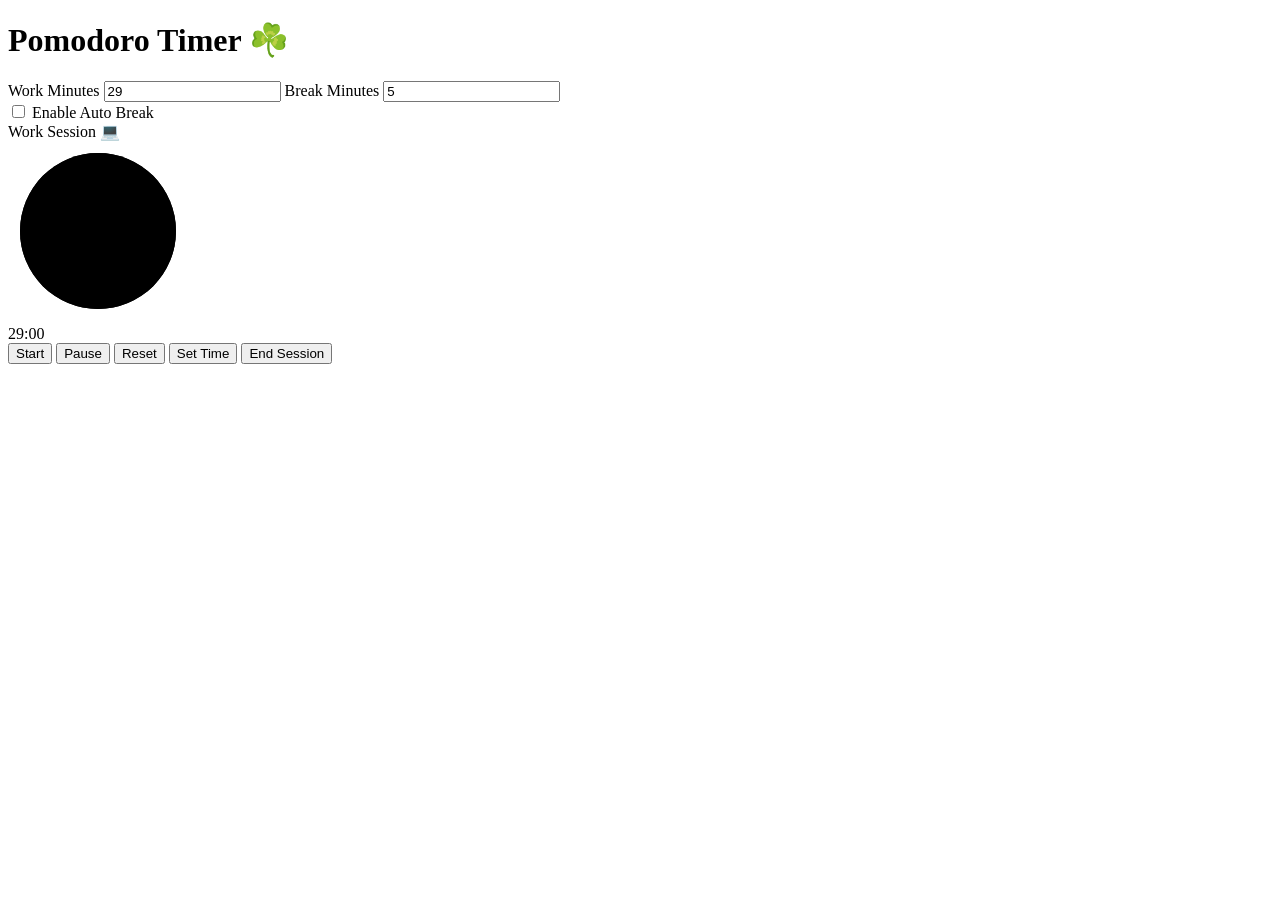
==== index.html @ a8fad2fe "Add initial Pomodoro Timer HTML structure Initial commit of the Pomodoro Timer application with HTML" ====
<!DOCTYPE html>
<html lang="en">
<head>
  <meta charset="UTF-8" />
  <meta name="viewport" content="width=device-width, initial-scale=1.0"/>
  <title>Pomodoro Timer</title>
  <link rel="stylesheet" href="styles.css">
</head>
<body>
  <div class="container">
    <h1>Pomodoro Timer ☘️</h1>

    <label for="minutesInput">Work Minutes</label>
    <input type="number" id="minutesInput" min="1" value="29">

    <label for="breakMinutesInput">Break Minutes</label>
    <input type="number" id="breakMinutesInput" min="1" value="5">

    <div class="toggle-wrap">
      <input type="checkbox" id="autoBreakToggle">
      <span>Enable Auto Break</span>
    </div>

    <div class="mode" id="modeDisplay">
      Work Session 💻
    </div>

    <div class="circle-wrap">
      <svg class="circle" width="180" height="180">
        <circle class="bg" cx="90" cy="90" r="78"></circle>
        <circle class="progress" cx="90" cy="90" r="78"></circle>
      </svg>
      <div id="timer">29:00</div>
    </div>

    <div class="controls">
      <button id="start">Start</button>
      <button id="pause">Pause</button>
      <button id="reset">Reset</button>
      <button id="setTime">Set Time</button>
      <button id="endSession">End Session</button>
    </div>
  </div>

  <div id="blankScreen" class="blank-screen">
    <div class="end-box">
      <div id="sessionText" class="session-text"></div>
      <div id="rewardText" class="reward-text"></div>
    </div>
  </div>

  <script>
    let defaultMinutes = 29;
    let workMinutes = 29;
    let breakMinutes = 5;
    let totalSeconds = defaultMinutes * 60;
    let interval = null;
    let isBreak = false;
    let sessionElapsedSeconds = 0;
    let rewardPoints = 0;

    const timerDisplay = document.getElementById("timer");
    const modeDisplay = document.getElementById("modeDisplay");
    const startBtn = document.getElementById("start");
    const pauseBtn = document.getElementById("pause");
    const resetBtn = document.getElementById("reset");
    const setTimeBtn = document.getElementById("setTime");
    const endSessionBtn = document.getElementById("endSession");
    const minutesInput = document.getElementById("minutesInput");
    const breakMinutesInput = document.getElementById("breakMinutesInput");
    const autoBreakToggle = document.getElementById("autoBreakToggle");
    const circle = document.querySelector(".progress");
    const blankScreen = document.getElementById("blankScreen");
    const sessionText = document.getElementById("sessionText");
    const rewardText = document.getElementById("rewardText");
    const radius = 78;
    const circumference = 2 * Math.PI * radius;

    circle.style.strokeDasharray = circumference;
    circle.style.strokeDashoffset = circumference;

    function updateCircle() {
      const progress = totalSeconds / (defaultMinutes * 60);
      const offset = circumference * (1 - progress);
      circle.style.strokeDashoffset = offset;
    }

    function updateDisplay() {
      const minutes = Math.floor(totalSeconds / 60);
      let seconds = totalSeconds % 60;
      seconds = seconds < 10 ? "0" + seconds : seconds;
      timerDisplay.textContent = `${minutes}:${seconds}`;
      modeDisplay.textContent = isBreak ? "Break Time ☕" : "Work Session 💻";
      updateCircle();
    }

    function startTimer() {
      if (interval) return;

      interval = setInterval(() => {
        if (totalSeconds <= 0) {
          clearInterval(interval);
          interval = null;

          if (autoBreakToggle.checked) {
            if (!isBreak) {
              alert("Work session finished! Break started ☕");
              isBreak = true;
              breakMinutes = parseInt(breakMinutesInput.value);
              defaultMinutes = breakMinutes;
              totalSeconds = breakMinutes * 60;
              updateDisplay();
              startTimer();
            } else {
              alert("Break finished! Back to work 💻");
              isBreak = false;
              defaultMinutes = workMinutes;
              totalSeconds = workMinutes * 60;
              updateDisplay();
              startTimer();
            }
          } else {
            alert("Time's up!");
          }

          return;
        }

        totalSeconds--;
        sessionElapsedSeconds++;
        updateDisplay();
      }, 1000);
    }

    function pauseTimer() {
      clearInterval(interval);
      interval = null;
    }

    function resetTimer() {
      pauseTimer();
      isBreak = false;
      sessionElapsedSeconds = 0;
      rewardPoints = 0;
      defaultMinutes = workMinutes;
      totalSeconds = workMinutes * 60;
      updateDisplay();
      blankScreen.style.display = "none";
      sessionText.textContent = "";
      rewardText.textContent = "";
    }

    function setCustomTime() {
      pauseTimer();
      workMinutes = parseInt(minutesInput.value);
      breakMinutes = parseInt(breakMinutesInput.value);

      if (
        isNaN(workMinutes) ||
        workMinutes <= 0 ||
        isNaN(breakMinutes) ||
        breakMinutes <= 0
      ) {
        alert("Enter valid numbers");
        return;
      }

      defaultMinutes = workMinutes;
      totalSeconds = workMinutes * 60;
      sessionElapsedSeconds = 0;
      rewardPoints = 0;
      isBreak = false;
      blankScreen.style.display = "none";
      sessionText.textContent = "";
      rewardText.textContent = "";
      updateDisplay();
    }

    function calculateRewardPoints(seconds) {
      const hoursStudied = seconds / 3600;
      return Math.round(hoursStudied * 100);
    }

    function formatTime(seconds) {
      const mins = Math.floor(seconds / 60);
      const secs = seconds % 60;
      return `${mins} minute${mins !== 1 ? "s" : ""} and ${secs} second${secs !== 1 ? "s" : ""}`;
    }

    function endSession() {
      pauseTimer();
      rewardPoints = calculateRewardPoints(sessionElapsedSeconds);
      blankScreen.style.display = "flex";
      sessionText.textContent = `Session lasted ${formatTime(sessionElapsedSeconds)}.`;
      rewardText.textContent = `Reward earned: ${rewardPoints} points.`;
    }

    startBtn.addEventListener("click", startTimer);
    pauseBtn.addEventListener("click", pauseTimer);
    resetBtn.addEventListener("click", resetTimer);
    setTimeBtn.addEventListener("click", setCustomTime);
    endSessionBtn.addEventListener("click", endSession);

    updateDisplay();
  </script>
</body>
</html>
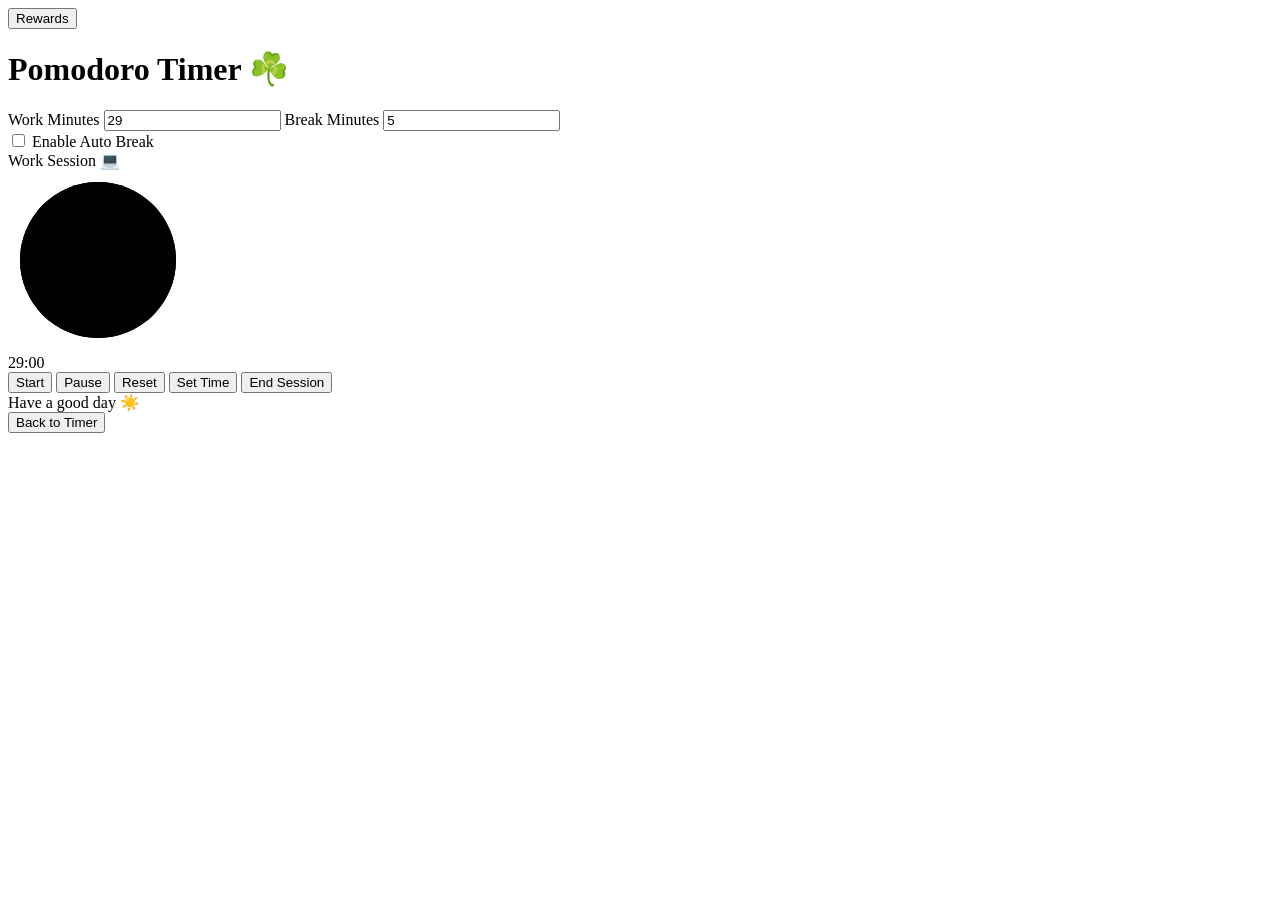
==== commit 03d4f555: "Refactor HTML structure and add rewards button" ====
--- a/index.html
+++ b/index.html
@@ -1,207 +1,226 @@
 <!DOCTYPE html>
 <html lang="en">
 <head>
-  <meta charset="UTF-8" />
-  <meta name="viewport" content="width=device-width, initial-scale=1.0"/>
-  <title>Pomodoro Timer</title>
-  <link rel="stylesheet" href="styles.css">
+<meta charset="UTF-8" />
+<meta name="viewport" content="width=device-width, initial-scale=1.0"/>
+<title>Pomodoro Timer</title>
+<link rel="stylesheet" href="styles.css">
 </head>
 <body>
-  <div class="container">
-    <h1>Pomodoro Timer ☘️</h1>
-
-    <label for="minutesInput">Work Minutes</label>
-    <input type="number" id="minutesInput" min="1" value="29">
-
-    <label for="breakMinutesInput">Break Minutes</label>
-    <input type="number" id="breakMinutesInput" min="1" value="5">
-
-    <div class="toggle-wrap">
-      <input type="checkbox" id="autoBreakToggle">
-      <span>Enable Auto Break</span>
-    </div>
-
-    <div class="mode" id="modeDisplay">
-      Work Session 💻
-    </div>
-
-    <div class="circle-wrap">
-      <svg class="circle" width="180" height="180">
-        <circle class="bg" cx="90" cy="90" r="78"></circle>
-        <circle class="progress" cx="90" cy="90" r="78"></circle>
-      </svg>
-      <div id="timer">29:00</div>
-    </div>
-
-    <div class="controls">
-      <button id="start">Start</button>
-      <button id="pause">Pause</button>
-      <button id="reset">Reset</button>
-      <button id="setTime">Set Time</button>
-      <button id="endSession">End Session</button>
-    </div>
-  </div>
-
-  <div id="blankScreen" class="blank-screen">
-    <div class="end-box">
-      <div id="sessionText" class="session-text"></div>
-      <div id="rewardText" class="reward-text"></div>
-    </div>
-  </div>
-
-  <script>
-    let defaultMinutes = 29;
-    let workMinutes = 29;
-    let breakMinutes = 5;
-    let totalSeconds = defaultMinutes * 60;
-    let interval = null;
-    let isBreak = false;
-    let sessionElapsedSeconds = 0;
-    let rewardPoints = 0;
-
-    const timerDisplay = document.getElementById("timer");
-    const modeDisplay = document.getElementById("modeDisplay");
-    const startBtn = document.getElementById("start");
-    const pauseBtn = document.getElementById("pause");
-    const resetBtn = document.getElementById("reset");
-    const setTimeBtn = document.getElementById("setTime");
-    const endSessionBtn = document.getElementById("endSession");
-    const minutesInput = document.getElementById("minutesInput");
-    const breakMinutesInput = document.getElementById("breakMinutesInput");
-    const autoBreakToggle = document.getElementById("autoBreakToggle");
-    const circle = document.querySelector(".progress");
-    const blankScreen = document.getElementById("blankScreen");
-    const sessionText = document.getElementById("sessionText");
-    const rewardText = document.getElementById("rewardText");
-    const radius = 78;
-    const circumference = 2 * Math.PI * radius;
-
-    circle.style.strokeDasharray = circumference;
-    circle.style.strokeDashoffset = circumference;
-
-    function updateCircle() {
-      const progress = totalSeconds / (defaultMinutes * 60);
-      const offset = circumference * (1 - progress);
-      circle.style.strokeDashoffset = offset;
-    }
-
-    function updateDisplay() {
-      const minutes = Math.floor(totalSeconds / 60);
-      let seconds = totalSeconds % 60;
-      seconds = seconds < 10 ? "0" + seconds : seconds;
-      timerDisplay.textContent = `${minutes}:${seconds}`;
-      modeDisplay.textContent = isBreak ? "Break Time ☕" : "Work Session 💻";
-      updateCircle();
-    }
-
-    function startTimer() {
-      if (interval) return;
-
-      interval = setInterval(() => {
-        if (totalSeconds <= 0) {
-          clearInterval(interval);
-          interval = null;
-
-          if (autoBreakToggle.checked) {
-            if (!isBreak) {
-              alert("Work session finished! Break started ☕");
-              isBreak = true;
-              breakMinutes = parseInt(breakMinutesInput.value);
-              defaultMinutes = breakMinutes;
-              totalSeconds = breakMinutes * 60;
-              updateDisplay();
-              startTimer();
-            } else {
-              alert("Break finished! Back to work 💻");
-              isBreak = false;
-              defaultMinutes = workMinutes;
-              totalSeconds = workMinutes * 60;
-              updateDisplay();
-              startTimer();
-            }
-          } else {
-            alert("Time's up!");
-          }
-
-          return;
-        }
-
-        totalSeconds--;
-        sessionElapsedSeconds++;
-        updateDisplay();
-      }, 1000);
-    }
-
-    function pauseTimer() {
+<button id="rewardsBtn" class="rewards-btn">Rewards</button>
+
+<div class="container">
+  <h1>Pomodoro Timer ☘️</h1>
+
+  <label for="minutesInput">Work Minutes</label>
+  <input type="number" id="minutesInput" min="1" value="29">
+
+  <label for="breakMinutesInput">Break Minutes</label>
+  <input type="number" id="breakMinutesInput" min="1" value="5">
+
+  <div class="toggle-wrap">
+    <input type="checkbox" id="autoBreakToggle">
+    <span>Enable Auto Break</span>
+  </div>
+
+  <div class="mode" id="modeDisplay">
+    Work Session 💻
+  </div>
+
+  <div class="circle-wrap">
+    <svg class="circle" width="180" height="180">
+      <circle class="bg" cx="90" cy="90" r="78"></circle>
+      <circle class="progress" cx="90" cy="90" r="78"></circle>
+    </svg>
+    <div id="timer">29:00</div>
+  </div>
+
+  <div class="controls">
+    <button id="start">Start</button>
+    <button id="pause">Pause</button>
+    <button id="reset">Reset</button>
+    <button id="setTime">Set Time</button>
+    <button id="endSession">End Session</button>
+  </div>
+</div>
+
+<div id="blankScreen" class="blank-screen">
+  <div class="end-box">
+    <div id="sessionText" class="session-text"></div>
+    <div id="rewardText" class="reward-text"></div>
+    <div class="good-day-text">Have a good day ☀️</div>
+    <button id="backToTimer" class="back-to-timer-btn">Back to Timer</button>
+  </div>
+</div>
+
+<script>
+let defaultMinutes = 29;
+let workMinutes = 29;
+let breakMinutes = 5;
+let totalSeconds = defaultMinutes * 60;
+let interval = null;
+let isBreak = false;
+let sessionElapsedSeconds = 0;
+let rewardPoints = 0;
+
+const timerDisplay = document.getElementById("timer");
+const modeDisplay = document.getElementById("modeDisplay");
+const startBtn = document.getElementById("start");
+const pauseBtn = document.getElementById("pause");
+const resetBtn = document.getElementById("reset");
+const setTimeBtn = document.getElementById("setTime");
+const endSessionBtn = document.getElementById("endSession");
+const rewardsBtn = document.getElementById("rewardsBtn");
+const backToTimerBtn = document.getElementById("backToTimer");
+const minutesInput = document.getElementById("minutesInput");
+const breakMinutesInput = document.getElementById("breakMinutesInput");
+const autoBreakToggle = document.getElementById("autoBreakToggle");
+const circle = document.querySelector(".progress");
+const blankScreen = document.getElementById("blankScreen");
+const sessionText = document.getElementById("sessionText");
+const rewardText = document.getElementById("rewardText");
+
+const radius = 78;
+const circumference = 2 * Math.PI * radius;
+
+circle.style.strokeDasharray = circumference;
+circle.style.strokeDashoffset = circumference;
+
+function updateCircle() {
+  const progress = totalSeconds / (defaultMinutes * 60);
+  const offset = circumference * (1 - progress);
+  circle.style.strokeDashoffset = offset;
+}
+
+function updateDisplay() {
+  const minutes = Math.floor(totalSeconds / 60);
+  let seconds = totalSeconds % 60;
+  seconds = seconds < 10 ? "0" + seconds : seconds;
+  timerDisplay.textContent = `${minutes}:${seconds}`;
+  modeDisplay.textContent = isBreak ? "Break Time ☕" : "Work Session 💻";
+  updateCircle();
+}
+
+function startTimer() {
+  if (interval) return;
+
+  interval = setInterval(() => {
+    if (totalSeconds <= 0) {
       clearInterval(interval);
       interval = null;
+
+      if (autoBreakToggle.checked) {
+        if (!isBreak) {
+          alert("Work session finished! Break started ☕");
+          isBreak = true;
+          breakMinutes = parseInt(breakMinutesInput.value);
+          defaultMinutes = breakMinutes;
+          totalSeconds = breakMinutes * 60;
+          updateDisplay();
+          startTimer();
+        } else {
+          alert("Break finished! Back to work 💻");
+          isBreak = false;
+          defaultMinutes = workMinutes;
+          totalSeconds = workMinutes * 60;
+          updateDisplay();
+          startTimer();
+        }
+      } else {
+        alert("Time's up!");
+      }
+      return;
     }
 
-    function resetTimer() {
-      pauseTimer();
-      isBreak = false;
-      sessionElapsedSeconds = 0;
-      rewardPoints = 0;
-      defaultMinutes = workMinutes;
-      totalSeconds = workMinutes * 60;
-      updateDisplay();
-      blankScreen.style.display = "none";
-      sessionText.textContent = "";
-      rewardText.textContent = "";
-    }
-
-    function setCustomTime() {
-      pauseTimer();
-      workMinutes = parseInt(minutesInput.value);
-      breakMinutes = parseInt(breakMinutesInput.value);
-
-      if (
-        isNaN(workMinutes) ||
-        workMinutes <= 0 ||
-        isNaN(breakMinutes) ||
-        breakMinutes <= 0
-      ) {
-        alert("Enter valid numbers");
-        return;
-      }
-
-      defaultMinutes = workMinutes;
-      totalSeconds = workMinutes * 60;
-      sessionElapsedSeconds = 0;
-      rewardPoints = 0;
-      isBreak = false;
-      blankScreen.style.display = "none";
-      sessionText.textContent = "";
-      rewardText.textContent = "";
-      updateDisplay();
-    }
-
-    function calculateRewardPoints(seconds) {
-      const hoursStudied = seconds / 3600;
-      return Math.round(hoursStudied * 100);
-    }
-
-    function formatTime(seconds) {
-      const mins = Math.floor(seconds / 60);
-      const secs = seconds % 60;
-      return `${mins} minute${mins !== 1 ? "s" : ""} and ${secs} second${secs !== 1 ? "s" : ""}`;
-    }
-
-    function endSession() {
-      pauseTimer();
-      rewardPoints = calculateRewardPoints(sessionElapsedSeconds);
-      blankScreen.style.display = "flex";
-      sessionText.textContent = `Session lasted ${formatTime(sessionElapsedSeconds)}.`;
-      rewardText.textContent = `Reward earned: ${rewardPoints} points.`;
-    }
-
-    startBtn.addEventListener("click", startTimer);
-    pauseBtn.addEventListener("click", pauseTimer);
-    resetBtn.addEventListener("click", resetTimer);
-    setTimeBtn.addEventListener("click", setCustomTime);
-    endSessionBtn.addEventListener("click", endSession);
-
+    totalSeconds--;
+    sessionElapsedSeconds++;
     updateDisplay();
-  </script>
+  }, 1000);
+}
+
+function pauseTimer() {
+  clearInterval(interval);
+  interval = null;
+}
+
+function resetTimer() {
+  pauseTimer();
+  isBreak = false;
+  sessionElapsedSeconds = 0;
+  rewardPoints = 0;
+  defaultMinutes = workMinutes;
+  totalSeconds = workMinutes * 60;
+  updateDisplay();
+  blankScreen.style.display = "none";
+  sessionText.textContent = "";
+  rewardText.textContent = "";
+}
+
+function setCustomTime() {
+  pauseTimer();
+  workMinutes = parseInt(minutesInput.value);
+  breakMinutes = parseInt(breakMinutesInput.value);
+
+  if (
+    isNaN(workMinutes) ||
+    workMinutes <= 0 ||
+    isNaN(breakMinutes) ||
+    breakMinutes <= 0
+  ) {
+    alert("Enter valid numbers");
+    return;
+  }
+
+  defaultMinutes = workMinutes;
+  totalSeconds = workMinutes * 60;
+  sessionElapsedSeconds = 0;
+  rewardPoints = 0;
+  isBreak = false;
+  blankScreen.style.display = "none";
+  sessionText.textContent = "";
+  rewardText.textContent = "";
+  updateDisplay();
+}
+
+function calculateRewardPoints(seconds) {
+  const hoursStudied = seconds / 3600;
+  return Math.round(hoursStudied * 100);
+}
+
+function formatTime(seconds) {
+  const mins = Math.floor(seconds / 60);
+  const secs = seconds % 60;
+  return `${mins} minute${mins !== 1 ? "s" : ""} and ${secs} second${secs !== 1 ? "s" : ""}`;
+}
+
+function endSession() {
+  pauseTimer();
+  rewardPoints = calculateRewardPoints(sessionElapsedSeconds);
+  blankScreen.style.display = "flex";
+  sessionText.textContent = `Session lasted ${formatTime(sessionElapsedSeconds)}.`;
+
+  if (sessionElapsedSeconds < 3600) {
+    rewardText.textContent = "Study more to earn!";
+  } else {
+    rewardText.textContent = `Reward earned: ${rewardPoints} points.`;
+  }
+}
+
+rewardsBtn.addEventListener("click", () => {
+  window.location.href = "rewards.html";
+});
+
+backToTimerBtn.addEventListener("click", () => {
+  window.location.href = "index.html";
+});
+
+startBtn.addEventListener("click", startTimer);
+pauseBtn.addEventListener("click", pauseTimer);
+resetBtn.addEventListener("click", resetTimer);
+setTimeBtn.addEventListener("click", setCustomTime);
+endSessionBtn.addEventListener("click", endSession);
+
+updateDisplay();
+</script>
 </body>
 </html>
